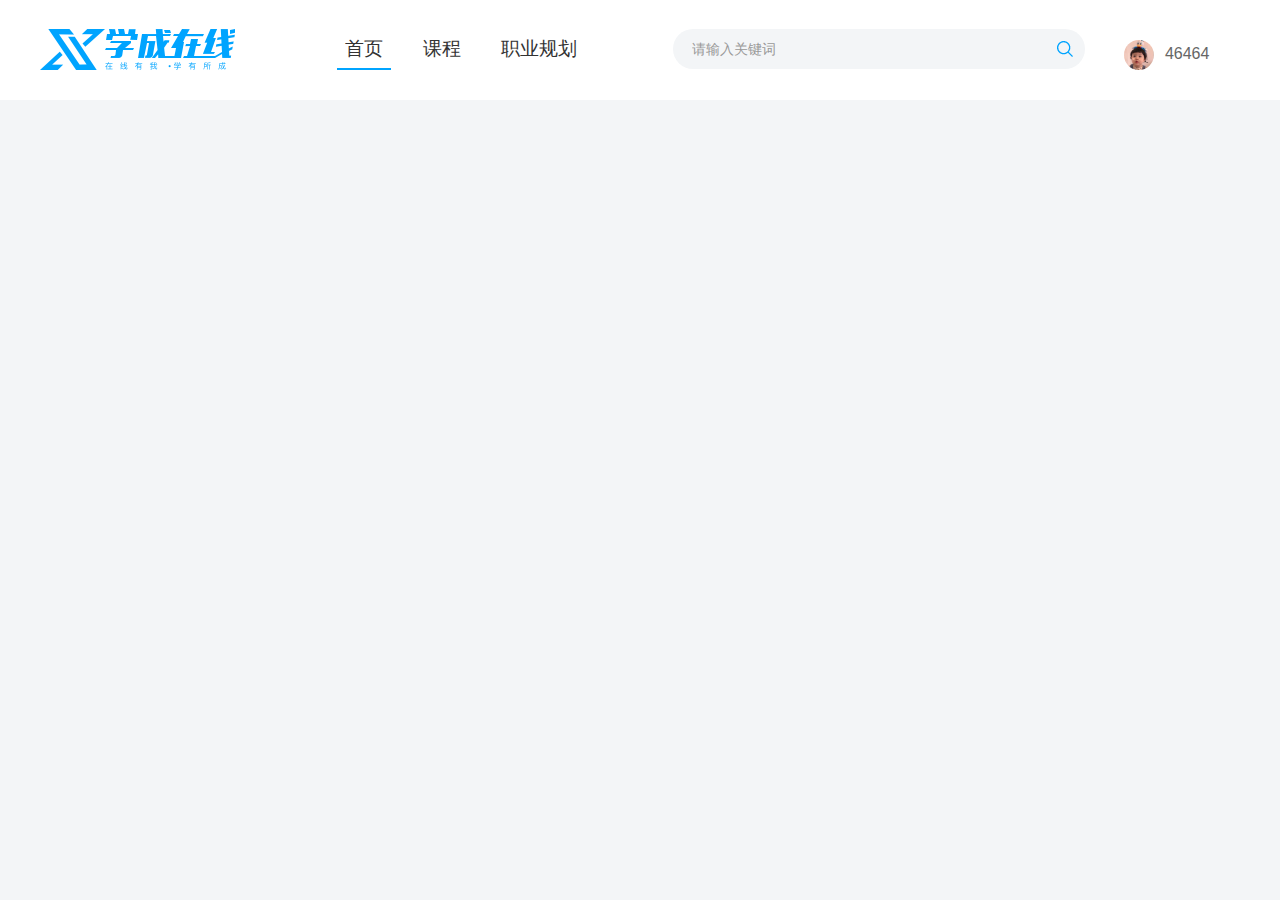
==== 学成在线案例/index/index.html @ fabab269 "头部区域" ====
<!DOCTYPE html>
<html lang="en">

<head>
    <meta charset="UTF-8">
    <meta name="viewport" content="width=device-width, initial-scale=1.0">
    <title>学成在线</title>
    <link rel="stylesheet" href="../css/base.css">
    <link rel="stylesheet" href="../css/index.css">

</head>

<body>
    <!-- 头部区域 -->
    <div class="header ">
        <div class="wrapper">
            <!-- logo -->
            <div class="logo"><h1><a href="">学成在线</a></h1></div>
            <!-- 导航 -->
            <div class="daohang"><ul>
                <li><a href="" class="moren">首页</a></li>
                <li><a href="">课程</a></li>
                <li><a href="">职业规划</a></li>
            </ul></div>
            <!-- 搜索 -->
            <div class="sousuo">
                <input type="text" placeholder="请输入关键词">
                <a href=""></a>
            </div>
            <!--用户 -->
            <div class="yonghu">
                <!-- 用户区域 点击 头像 昵称会跳转 -->
                <a href="">
                    <img src="../uploads/user.png" alt="">
                    <span>46464</span>
                </a>
            </div>
        </div>
    </div>
</body>

</html>
---- 学成在线案例/css/base.css ----
/* 基础公共样式：清除默认样式 + 设置通用样式 */
* {
  margin: 0;
  padding: 0;
  box-sizing: border-box;
}

li {
  list-style: none;
}

body {
  font: 14px/1.5 "Microsoft Yahei", "Hiragino Sans GB", "Heiti SC", "WenQuanYi Micro Hei", sans-serif;
  color: #333;
}

a {
  color: #333;
  text-decoration: none;
}
---- 学成在线案例/css/index.css ----
/* 首页 */
/* 居中 */
.wrapper{
    margin: 0 auto;
    width:1200px;
}
body{
    background-color: #f3f5f7;
}
.header{
    height:100px ;
    background-color: #fff;
    display: flex;
}
.header .wrapper{
    display: flex;
    padding-top: 29px  ;
}
/* logo */
.logo a{
    width: 195px;
    height: 41px;
    background-image: url(../images/logo.png);
    display: block;
    font-size: 0px;
}
/* 导航 */
.daohang{
margin-left: 102px;
}
.daohang ul{
    display: flex;
     
}
.daohang li  a{
    display: block;
    padding: 6px 8px;
    line-height: 27px;
    font-size: 19px;
   
}
.daohang li{
    margin-right: 24px;
   
}
/* 默认 首页选中 以及a标签悬停  */
.daohang li .moren,
.daohang li a:hover{
    border-bottom: 2px solid #00a4ff;

}
/* 搜索 */
.sousuo{
    /* 子级flex布局前提 */
    display: flex;
    width: 412px;
    height: 40px;
    background-color: #f3f5f7;
    border-radius: 20px;
    margin-left: 64px;
    /* 加内边框调整  搜索框 与 输入关键词和搜索图标（按钮）间距 */
    padding-left: 19px;
    padding-right: 12px;
}
.sousuo input{
    /* 输入框占满 父级div */
    flex: 1; 
/* 清除边框线  但点击时还会有焦点框*/
    border: 0;
    /* 清除焦点框 */
    outline: none;
    /* 透明 背景 */
    background-color: rgba(0, 0, 0, 0);
    
}
/* 调整提示文字的参数 */
.sousuo input::placeholder{
    font-size: 14px;
    color: #999;
}
.sousuo a{
    /* 父级 display：flex  a变成弹性盒子了不用改行内块了 */
    width: 16px;
    height: 16px;
    background-image: url(../images/search.png);
    /* flex布局 搜索图标居中 */
    align-self: center;
}

/* 用户（ 头像 昵称） */
.yonghu{
    margin-left: 32px;
    margin-top: 4px;
}
.yonghu img{
    /*  行内块和行内 垂直方向对齐 */
    vertical-align: middle;
    margin: 7px;
    
}
.yonghu span{
    font-size: 16px;
    color: #666;
}
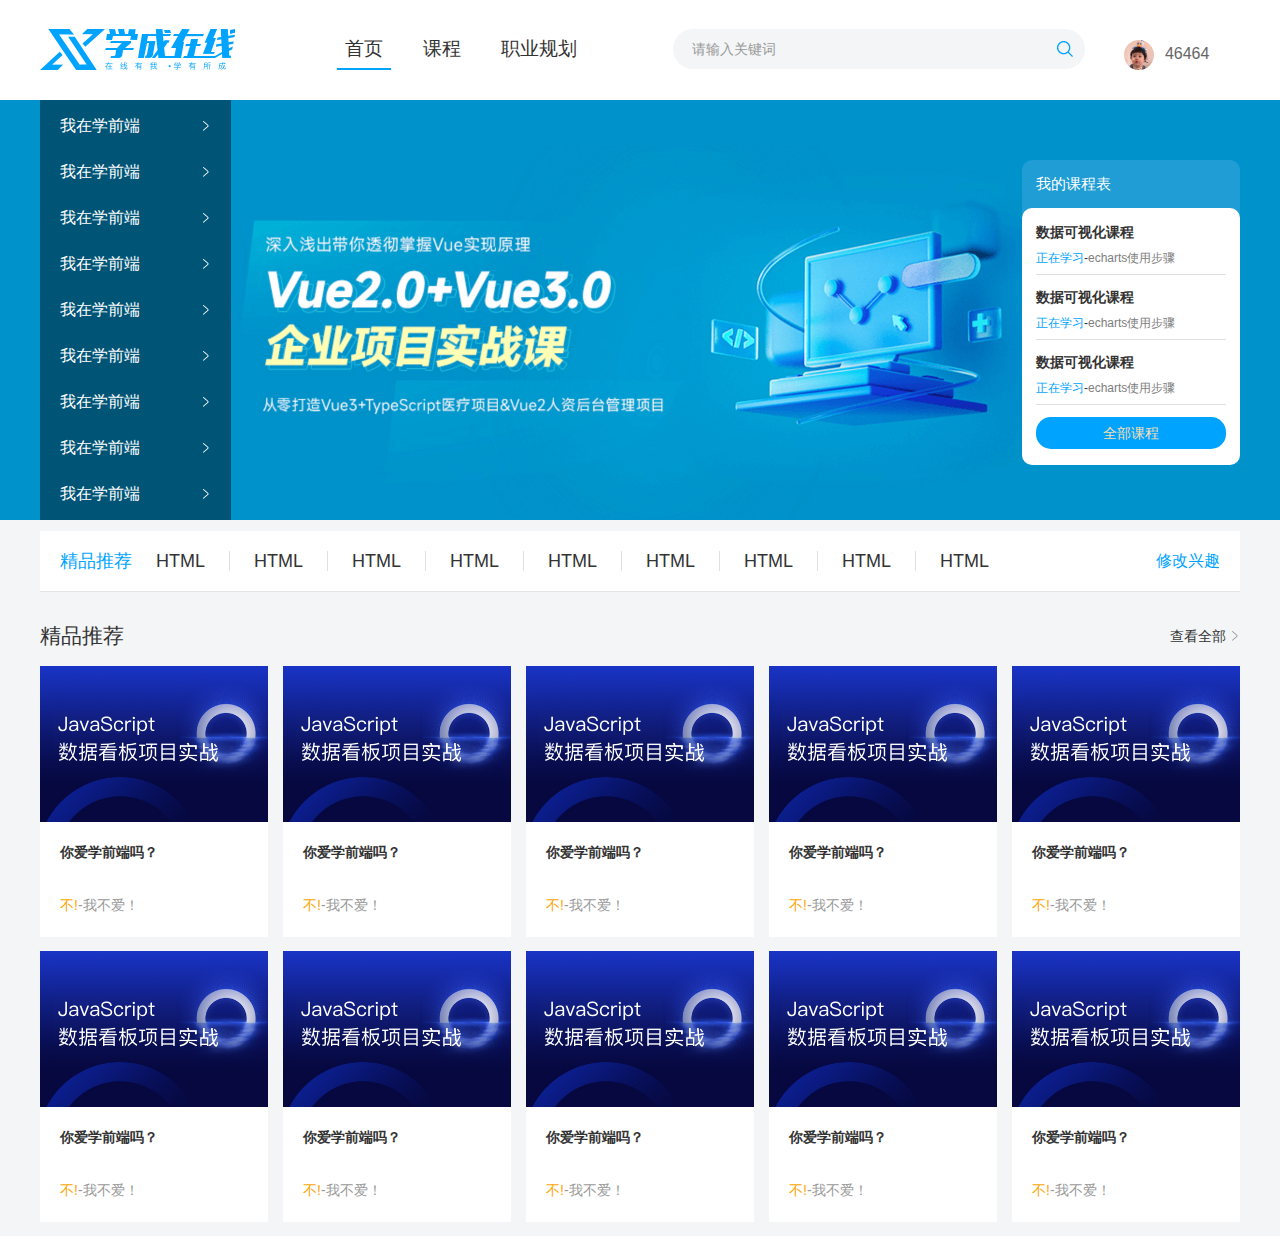
==== commit dd0ca117: "跟练精品区排布" ====
--- a/学成在线案例/index/index.html
+++ b/学成在线案例/index/index.html
@@ -15,13 +15,17 @@
     <div class="header ">
         <div class="wrapper">
             <!-- logo -->
-            <div class="logo"><h1><a href="">学成在线</a></h1></div>
+            <div class="logo">
+                <h1><a href="">学成在线</a></h1>
+            </div>
             <!-- 导航 -->
-            <div class="daohang"><ul>
-                <li><a href="" class="moren">首页</a></li>
-                <li><a href="">课程</a></li>
-                <li><a href="">职业规划</a></li>
-            </ul></div>
+            <div class="daohang">
+                <ul>
+                    <li><a href="" class="moren">首页</a></li>
+                    <li><a href="">课程</a></li>
+                    <li><a href="">职业规划</a></li>
+                </ul>
+            </div>
             <!-- 搜索 -->
             <div class="sousuo">
                 <input type="text" placeholder="请输入关键词">
@@ -37,6 +41,199 @@
             </div>
         </div>
     </div>
+
+
+
+    <!--banner 横幅 区域  -->
+    <div class="banner">
+        <div class="wrapper">
+            <!-- 版心里两侧内容 -->
+            <div class="left">
+                <ul>
+                    <li><a href="">我在学前端</a></li>
+                    <li><a href="">我在学前端</a></li>
+                    <li><a href="">我在学前端</a></li>
+                    <li><a href="">我在学前端</a></li>
+                    <li><a href="">我在学前端</a></li>
+                    <li><a href="">我在学前端</a></li>
+                    <li><a href="">我在学前端</a></li>
+                    <li><a href="">我在学前端</a></li>
+                    <li><a href="">我在学前端</a></li>
+                </ul>
+            </div>
+            <div class="right">
+                <h3>我的课程表</h3>
+                <div class="content">
+                    <dl>
+                        <dt>数据可视化课程</dt>
+                        <dd><span>正在学习</span>-<strong>echarts使用步骤</strong> </dd>
+                    </dl>
+                    <dl>
+                        <dt>数据可视化课程</dt>
+                        <dd><span>正在学习</span>-<strong>echarts使用步骤</strong> </dd>
+                    </dl>
+                    <dl>
+                        <dt>数据可视化课程</dt>
+                        <dd><span>正在学习</span>-<strong>echarts使用步骤</strong> </dd>
+
+                    </dl>
+                    <a href="#">全部课程</a>
+                </div>
+            </div>
+
+        </div>
+    </div>
+
+    <!-- 精品推荐区 -->
+    <!-- 要居中所以用两个选择器 -->
+    <div class="recommed wrapper">
+        <h3>精品推荐</h3>
+        <ul>
+            <!-- 竖直向下排列 用flex -->
+            <li><a href="#">HTML</a></li>
+            <li><a href="#">HTML</a></li>
+            <li><a href="#">HTML</a></li>
+            <li><a href="#">HTML</a></li>
+            <li><a href="#">HTML</a></li>
+            <li><a href="#">HTML</a></li>
+            <li><a href="#">HTML</a></li>
+            <li><a href="#">HTML</a></li>
+            <li><a href="#">HTML</a></li>
+        </ul>
+        <a href="#" class="xiugai">修改兴趣</a>
+    </div>
+
+
+    <!-- 推荐课程 -->
+    <div class="kec wrapper">
+
+        <!-- 标题 -->
+        <div class="biaot">
+            <h3>精品推荐</h3>
+            <div class="qb">
+                <!-- 如果更改图片排布图片消失 就套一层div -->
+                <a href="#" class="quanbu">查看全部</a>
+            </div>
+        </div>
+
+        <!-- 内容 -->
+        <div class="neir">
+            <ul>
+                <li>
+                    <a href="">
+                        <div class="tu">
+                            <img src="../uploads/course01.png" alt="">
+                        </div>
+                        <div class="wz">
+                            <h4>你爱学前端吗？</h4>
+                            <p><span>不!</span>-<i>我不爱！</i></p>
+                        </div>
+                    </a>
+                </li>
+                <li>
+                    <a href="">
+                        <div class="tu">
+                            <img src="../uploads/course01.png" alt="">
+                        </div>
+                        <div class="wz">
+                            <h4>你爱学前端吗？</h4>
+                            <p><span>不!</span>-<i>我不爱！</i></p>
+                        </div>
+                    </a>
+                </li>
+                <li>
+                    <a href="">
+                        <div class="tu">
+                            <img src="../uploads/course01.png" alt="">
+                        </div>
+                        <div class="wz">
+                            <h4>你爱学前端吗？</h4>
+                            <p><span>不!</span>-<i>我不爱！</i></p>
+                        </div>
+                    </a>
+                </li>
+                <li>
+                    <a href="">
+                        <div class="tu">
+                            <img src="../uploads/course01.png" alt="">
+                        </div>
+                        <div class="wz">
+                            <h4>你爱学前端吗？</h4>
+                            <p><span>不!</span>-<i>我不爱！</i></p>
+                        </div>
+                    </a>
+                </li>
+                <li>
+                    <a href="">
+                        <div class="tu">
+                            <img src="../uploads/course01.png" alt="">
+                        </div>
+                        <div class="wz">
+                            <h4>你爱学前端吗？</h4>
+                            <p><span>不!</span>-<i>我不爱！</i></p>
+                        </div>
+                    </a>
+                </li>
+                <li>
+                    <a href="">
+                        <div class="tu">
+                            <img src="../uploads/course01.png" alt="">
+                        </div>
+                        <div class="wz">
+                            <h4>你爱学前端吗？</h4>
+                            <p><span>不!</span>-<i>我不爱！</i></p>
+                        </div>
+                    </a>
+                </li>
+                <li>
+                    <a href="">
+                        <div class="tu">
+                            <img src="../uploads/course01.png" alt="">
+                        </div>
+                        <div class="wz">
+                            <h4>你爱学前端吗？</h4>
+                            <p><span>不!</span>-<i>我不爱！</i></p>
+                        </div>
+                    </a>
+                </li>
+                <li>
+                    <a href="">
+                        <div class="tu">
+                            <img src="../uploads/course01.png" alt="">
+                        </div>
+                        <div class="wz">
+                            <h4>你爱学前端吗？</h4>
+                            <p><span>不!</span>-<i>我不爱！</i></p>
+                        </div>
+                    </a>
+                </li>
+                <li>
+                    <a href="">
+                        <div class="tu">
+                            <img src="../uploads/course01.png" alt="">
+                        </div>
+                        <div class="wz">
+                            <h4>你爱学前端吗？</h4>
+                            <p><span>不!</span>-<i>我不爱！</i></p>
+                        </div>
+                    </a>
+                </li>
+                <li>
+                    <a href="">
+                        <div class="tu">
+                            <img src="../uploads/course01.png" alt="">
+                        </div>
+                        <div class="wz">
+                            <h4>你爱学前端吗？</h4>
+                            <p><span>不!</span>-<i>我不爱！</i></p>
+                        </div>
+                    </a>
+                </li>
+               
+            </ul>
+        </div>
+    </div>
+
 </body>
 
 </html>--- a/学成在线案例/css/index.css
+++ b/学成在线案例/css/index.css
@@ -1,56 +1,66 @@
 /* 首页 */
 /* 居中 */
-.wrapper{
+.wrapper {
     margin: 0 auto;
-    width:1200px;
-}
-body{
+    width: 1200px;
+}
+
+body {
     background-color: #f3f5f7;
 }
-.header{
-    height:100px ;
+
+.header {
+    height: 100px;
     background-color: #fff;
     display: flex;
 }
-.header .wrapper{
-    display: flex;
-    padding-top: 29px  ;
-}
+
+.header .wrapper {
+    display: flex;
+    padding-top: 29px;
+}
+
 /* logo */
-.logo a{
+.logo a {
     width: 195px;
     height: 41px;
     background-image: url(../images/logo.png);
     display: block;
     font-size: 0px;
 }
+
 /* 导航 */
-.daohang{
-margin-left: 102px;
-}
-.daohang ul{
-    display: flex;
-     
-}
-.daohang li  a{
+.daohang {
+    margin-left: 102px;
+}
+
+.daohang ul {
+    display: flex;
+
+}
+
+.daohang li a {
     display: block;
     padding: 6px 8px;
     line-height: 27px;
     font-size: 19px;
-   
-}
-.daohang li{
+
+}
+
+.daohang li {
     margin-right: 24px;
-   
-}
+
+}
+
 /* 默认 首页选中 以及a标签悬停  */
 .daohang li .moren,
-.daohang li a:hover{
+.daohang li a:hover {
     border-bottom: 2px solid #00a4ff;
 
 }
+
 /* 搜索 */
-.sousuo{
+.sousuo {
     /* 子级flex布局前提 */
     display: flex;
     width: 412px;
@@ -62,23 +72,26 @@
     padding-left: 19px;
     padding-right: 12px;
 }
-.sousuo input{
+
+.sousuo input {
     /* 输入框占满 父级div */
-    flex: 1; 
-/* 清除边框线  但点击时还会有焦点框*/
+    flex: 1;
+    /* 清除边框线  但点击时还会有焦点框*/
     border: 0;
     /* 清除焦点框 */
     outline: none;
     /* 透明 背景 */
     background-color: rgba(0, 0, 0, 0);
-    
-}
+
+}
+
 /* 调整提示文字的参数 */
-.sousuo input::placeholder{
+.sousuo input::placeholder {
     font-size: 14px;
     color: #999;
 }
-.sousuo a{
+
+.sousuo a {
     /* 父级 display：flex  a变成弹性盒子了不用改行内块了 */
     width: 16px;
     height: 16px;
@@ -88,17 +101,250 @@
 }
 
 /* 用户（ 头像 昵称） */
-.yonghu{
+.yonghu {
     margin-left: 32px;
     margin-top: 4px;
 }
-.yonghu img{
+
+.yonghu img {
     /*  行内块和行内 垂直方向对齐 */
     vertical-align: middle;
     margin: 7px;
-    
-}
-.yonghu span{
+
+}
+
+.yonghu span {
     font-size: 16px;
     color: #666;
+}
+
+
+
+
+
+/* banner  区域 */
+.banner {
+    height: 420px;
+    background-color: #0092cb;
+
+}
+
+.banner .wrapper {
+    /* 设置高 才会出现背景图 */
+    height: 420px;
+    background-image: url(../uploads/banner.png);
+    /* 左右两个内容布局 */
+    display: flex;
+    /* 左右两边 */
+    justify-content: space-between;
+
+}
+
+.banner .left {
+    padding: 3px 20px;
+    width: 191px;
+    height: 420px;
+    background-color: rgba(0, 0, 0, 0.42);
+
+}
+
+.banner .left a {
+    /* 块级是父级100% */
+    display: block;
+    height: 46px;
+    line-height: 46px;
+    /* 右箭头 尺寸小默认会铺满 +no-repeat */
+    /* 这里的是复合背景属性 */
+    background: url(../images/right.png) no-repeat right center;
+    font-size: 16px;
+    color: #fff;
+
+}
+
+.banner .left a:hover {
+    color: #0092cb;
+    background-image: url(../images/right-hover.png);
+}
+
+.wrapper .right {
+    margin-top: 60px;
+    height: 305px;
+    width: 218px;
+    background-color: #209dd5;
+    border-radius: 10px;
+}
+
+.banner .right h3 {
+    margin-left: 14px;
+    height: 48px;
+    line-height: 48px;
+    font-size: 15px;
+    color: #ffff;
+    font-weight: 400;
+}
+
+.banner .right .content {
+    padding: 14px;
+    height: 257px;
+    border-radius: 10px;
+    background-color: #fff;
+}
+
+.banner .right dl {
+    margin-bottom: 12px;
+    border-bottom: 1px solid #e0e0e0;
+}
+
+.banner .right dt {
+    margin-bottom: 8px;
+    font-size: 14px;
+    line-height: 20px;
+    font-weight: 700;
+}
+
+.banner .right dd {
+    margin-bottom: 8px;
+    font-size: 12px;
+    line-height: 16px;
+}
+
+.banner .right dd span {
+    color: #00a4ff;
+}
+
+.banner .right strong {
+    color: #7d7d7d;
+    font-weight: 400;
+}
+
+.banner .right a {
+    /* 转块级 */
+    display: block;
+    height: 32px;
+    background-color: #00a4ff;
+    text-align: center;
+    line-height: 32px;
+    border-radius: 15px;
+    font-size: 14px;
+    color: wheat;
+}
+
+/* 精品推荐 */
+.recommed {
+    display: flex;
+    margin-top: 11px;
+    padding: 0 20px;
+    height: 60px;
+    background-color: #fff;
+    box-shadow: 0px 1px 0px rgba(211, 211, 211, 0.5);
+    line-height: 60px;
+}
+
+.recommed h3 {
+    font-size: 18px;
+    color: #00a4ff;
+    font-weight: 400;
+}
+
+
+/* 精品区分三个不能flex3个均分 最左 最右 中间 中间两边间距左右不一  */
+
+.recommed ul {
+    /* 设置 ul 弹性伸缩比为1  占满除最左最右 其余空间*/
+    flex: 1;
+    display: flex;
+}
+
+.recommed ul li a {
+    /* 如果设置li 有边框线就会撑满高 a是被内容撑起来的 线高和字高一样  */
+    padding: 0 24px;
+    border-right: 1px solid #e0e0e0;
+    font-size: 18px;
+}
+
+/* 最右边是没有边框线的 */
+.recommed ul li:last-child a {
+    border-right: none;
+}
+
+.recommed .xiugai {
+    font-size: 16px;
+    color: #00a4ff;
+}
+
+
+/* 课程推荐 大的排布 */
+.kec {
+    margin-top: 15px;
+}
+
+.biaot {
+    display: flex;
+    justify-content: space-between;
+    height: 60px;
+    line-height: 60px;
+
+}
+
+.biaot h3 {
+    font-size: 21px;
+    font-weight: 400;
+}
+
+.qb {
+    width: 70px;
+    /* padding-right: 20px; */
+    background-image: url(../images/more.png);
+    background-repeat: no-repeat;
+    background-position: center right;
+    font-size: 14px;
+    color: #999;
+}
+
+/* 课程内容 */
+.neir ul {
+
+    /* 挤在一排 */
+    display: flex;
+    /* 弹性盒子换行 */
+    flex-wrap: wrap;
+    /* 没有空隙  主轴对齐*/
+    justify-content: space-between;
+
+
+}
+
+.neir li {
+    margin-bottom: 14px;
+    width: 228px;
+    height: 271px;
+    background-color: pink;
+}
+
+.neir li .tu {
+    height: 156px;
+}
+
+.neir li .wz {
+    padding: 20px;
+    height: 115px;
+    background-color: #fff;
+}
+.neir li h4{
+    margin-bottom: 13px;
+    height: 40px;
+    font-size: 14px;
+    line-height: 20px;
+    font-weight: 700;
+}
+.neir li .wz p{
+    font-size: 14px;
+    line-height: 20px;
+    color: #999;
+}
+.neir li .wz p span{
+    color: orange;
+}
+.neir li .wz p i{
+    font-style: normal;
 }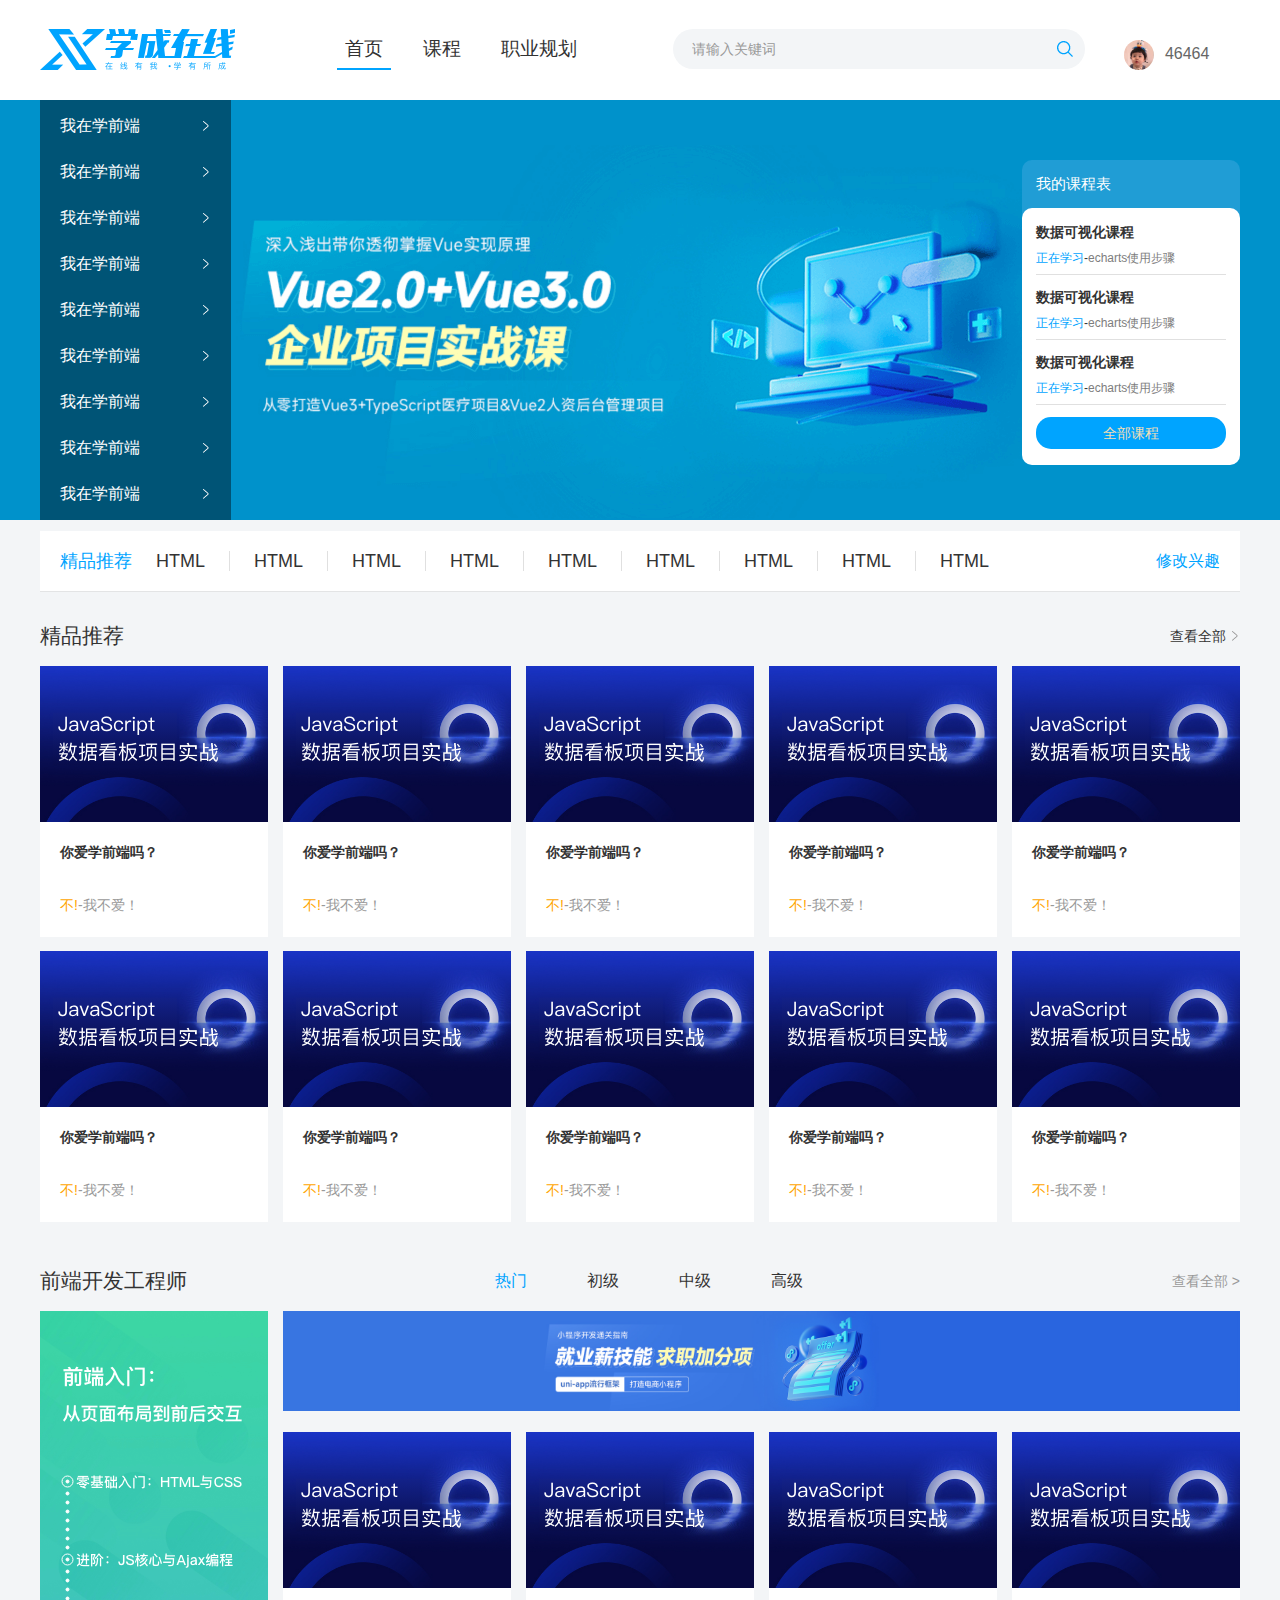
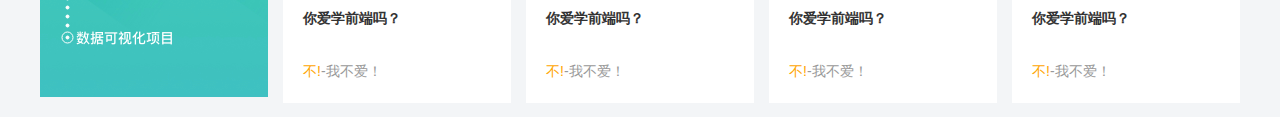
==== commit c29ce7d7: "烧脑 摆烂" ====
--- a/学成在线案例/index/index.html
+++ b/学成在线案例/index/index.html
@@ -229,11 +229,87 @@
                         </div>
                     </a>
                 </li>
-               
+
             </ul>
         </div>
-    </div>
-
+
+
+
+
+        <!-- 前端开发工程师  和前面布局差不多 可以引用-->
+<div class="qdkc wrapper">
+    <!-- 标题 -->
+     <div class="hd">
+        <h3>前端开发工程师</h3>
+        <ul>
+            <li class="xuanzhong">热门</li>
+            <li>初级</li>
+            <li>中级</li>
+            <li>高级</li>
+        </ul>
+     <a href="#" class="more">查看全部 ></a>
+
+     </div>
+
+     <div class="qd">
+        <div class="zuo">
+            <img src="../uploads/web_left.png" alt="">
+        </div>
+        <div class="you">
+            <img src="../uploads/web_top.png" alt="" class="top">
+            <div class="neir">
+                <ul>
+                    <li>
+                        <a href="">
+                            <div class="tu">
+                                <img src="../uploads/course01.png" alt="">
+                            </div>
+                            <div class="wz">
+                                <h4>你爱学前端吗？</h4>
+                                <p><span>不!</span>-<i>我不爱！</i></p>
+                            </div>
+                        </a>
+                    </li>
+                    <li>
+                        <a href="">
+                            <div class="tu">
+                                <img src="../uploads/course01.png" alt="">
+                            </div>
+                            <div class="wz">
+                                <h4>你爱学前端吗？</h4>
+                                <p><span>不!</span>-<i>我不爱！</i></p>
+                            </div>
+                        </a>
+                    </li>
+                    <li>
+                        <a href="">
+                            <div class="tu">
+                                <img src="../uploads/course01.png" alt="">
+                            </div>
+                            <div class="wz">
+                                <h4>你爱学前端吗？</h4>
+                                <p><span>不!</span>-<i>我不爱！</i></p>
+                            </div>
+                        </a>
+                    </li>
+                    <li>
+                        <a href="">
+                            <div class="tu">
+                                <img src="../uploads/course01.png" alt="">
+                            </div>
+                            <div class="wz">
+                                <h4>你爱学前端吗？</h4>
+                                <p><span>不!</span>-<i>我不爱！</i></p>
+                            </div>
+                        </a>
+                    </li>
+                </ul>
+            </div>
+        </div>
+     </div>
+</div>
+        
+        
 </body>
 
 </html>--- a/学成在线案例/css/index.css
+++ b/学成在线案例/css/index.css
@@ -330,21 +330,75 @@
     height: 115px;
     background-color: #fff;
 }
-.neir li h4{
+
+.neir li h4 {
     margin-bottom: 13px;
     height: 40px;
     font-size: 14px;
     line-height: 20px;
     font-weight: 700;
 }
-.neir li .wz p{
+
+.neir li .wz p {
     font-size: 14px;
     line-height: 20px;
     color: #999;
 }
-.neir li .wz p span{
+
+.neir li .wz p span {
     color: orange;
 }
-.neir li .wz p i{
+
+.neir li .wz p i {
     font-style: normal;
-}+}
+
+/* 前端区域 */
+.qdkc{
+    margin-top: 15px;
+}
+.hd{
+    display: flex;
+    justify-content: space-between;
+height: 60px;
+line-height: 60px;
+}
+.hd h3{
+    font-size: 21px;
+    font-weight: 400;
+}
+.hd .more{
+   
+    font-size: 14px;
+    color: #999;
+}
+.hd ul{
+    display: flex;
+}
+.hd li {
+    margin-right: 60px;
+    font-size: 16px;
+}
+.hd ul .xuanzhong{
+    color: #00a4ff;
+}
+.qd{
+    display: flex;
+    justify-content: space-between;
+}
+.qdkc .zuo{
+    width: 228px;
+    
+
+}
+.qdkc .you{
+    width: 957px;
+   
+}
+.qdkc .you .top{
+    margin-bottom: 15px;
+    height: 100px;
+}
+/* .qd .you ul {
+    display: flex;
+} */
